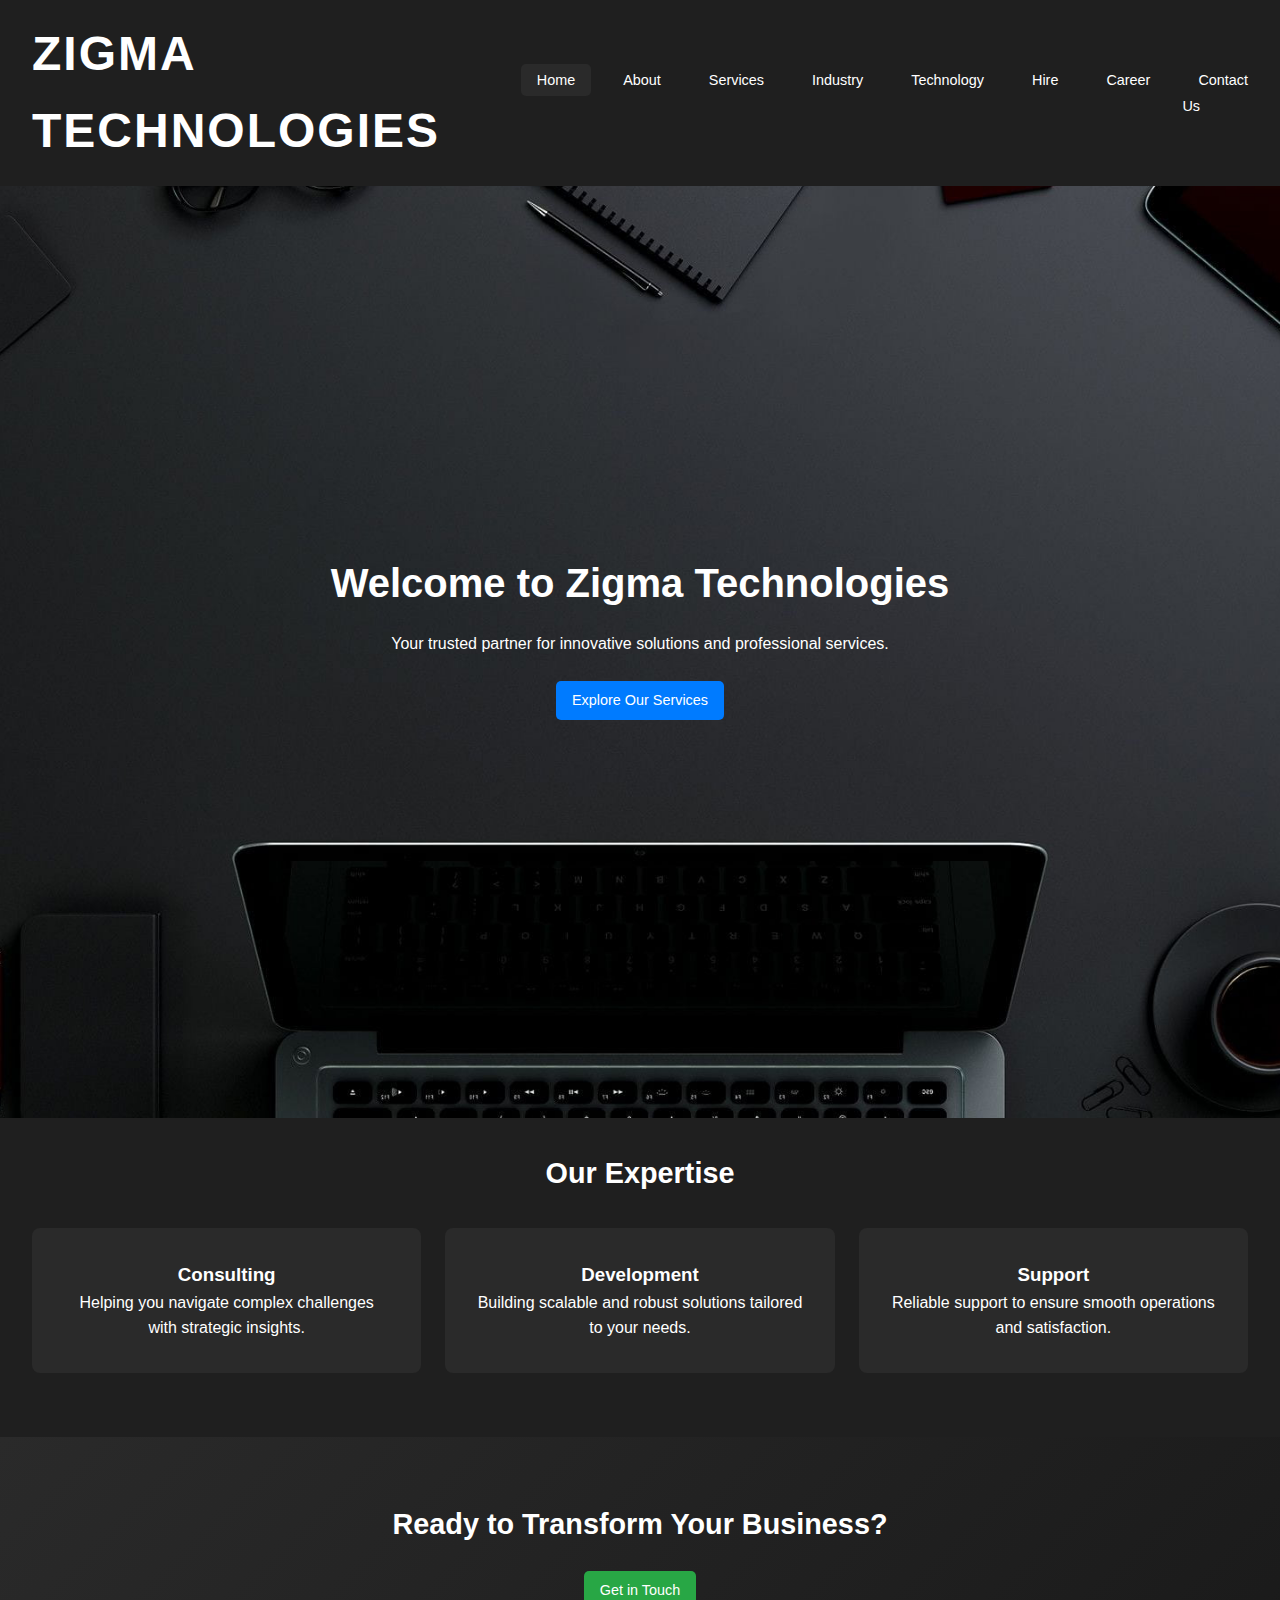
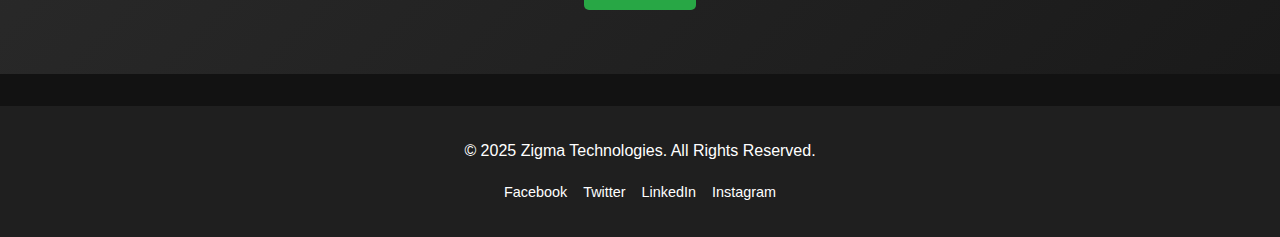
==== index.html @ 8d639a15 "Add files via upload" ====
<!DOCTYPE html>
<html lang="en">
<head>
    <meta charset="UTF-8">
    <meta name="viewport" content="width=device-width, initial-scale=1.0">
    <title>Home | Zigma Technologies</title>
    <link rel="stylesheet" href="css/style.css">
</head>
<body>
    <!-- Header Section -->
    <header>
        <div class="container">
            <!-- Replacing logo with text -->
            <div class="logo">
                <a href="index.html"><h1 class="animated-logo">Zigma Technologies</h1></a>
            </div>
            <nav>
                <ul class="nav-menu">
                    <li><a href="index.html" class="active">Home</a></li>
                    <li><a href="about.html">About</a></li>
                    <li><a href="services.html">Services</a></li>
                    <li><a href="industry.html">Industry</a></li>
                    <li><a href="technology.html">Technology</a></li>
                    <li><a href="hire.html">Hire</a></li>
                    <li><a href="career.html">Career</a></li>
                    <li><a href="contact.html">Contact Us</a></li>
                </ul>
            </nav>
        </div>
    </header>

    <!-- Hero Section -->
    <section class="hero">
        <div class="hero-content">
            <h1>Welcome to Zigma Technologies</h1>
            <p>Your trusted partner for innovative solutions and professional services.</p>
            <a href="#services" class="btn-primary">Explore Our Services</a>
        </div>
    </section>

    <!-- Services Overview Section -->
    <section id="services" class="services-overview">
        <div class="container">
            <h2>Our Expertise</h2>
            <div class="services-grid">
                <div class="service-item">
                    <h3>Consulting</h3>
                    <p>Helping you navigate complex challenges with strategic insights.</p>
                </div>
                <div class="service-item">
                    <h3>Development</h3>
                    <p>Building scalable and robust solutions tailored to your needs.</p>
                </div>
                <div class="service-item">
                    <h3>Support</h3>
                    <p>Reliable support to ensure smooth operations and satisfaction.</p>
                </div>
            </div>
        </div>
    </section>

    <!-- Call to Action Section -->
    <section class="cta">
        <div class="container">
            <h2>Ready to Transform Your Business?</h2>
            <a href="contact.html" class="btn-secondary">Get in Touch</a>
        </div>
    </section>

    <!-- Footer Section -->
    <footer>
        <div class="container">
            <p>&copy; 2025 Zigma Technologies. All Rights Reserved.</p>
            <ul class="social-links">
                <li><a href="#">Facebook</a></li>
                <li><a href="#">Twitter</a></li>
                <li><a href="#">LinkedIn</a></li>
                <li><a href="#">Instagram</a></li>
            </ul>
        </div>
    </footer>
</body>
</html>
---- css/style.css ----
/* General Reset */
body, h1, h2, h3, p, ul, li, a {
    margin: 0;
    padding: 0;
    text-decoration: none;
    list-style: none;
    box-sizing: border-box;
}

/* Body Style */
body {
    font-family: Arial, sans-serif;
    background-color: #121212;
    color: #ffffff;
    line-height: 1.6;
    margin: 0;
}

/* Header */
header {
    background-color: #1f1f1f;
    padding: 1rem 2rem;
    position: sticky;
    top: 0;
    z-index: 1000;
}

header .container {
    display: flex;
    justify-content: space-between;
    align-items: center;
}

/* Fade-In with Bouncing Effect for Zigma Technologies */
header .logo h1 {
    font-size: 3rem; /* Reduced font size */
    color: #ffffff; /* White color for text */
    font-weight: bold;
    text-transform: uppercase;
    letter-spacing: 2px; /* Reduced letter-spacing */
    animation: fadeInBounce 2s ease-out forwards;
}

/* Fade-In + Bouncing Effect */
@keyframes fadeInBounce {
    0% {
        opacity: 0;
        transform: translateY(-50px);
    }
    60% {
        opacity: 1;
        transform: translateY(10px);
    }
    80% {
        opacity: 1;
        transform: translateY(-5px);
    }
    100% {
        opacity: 1;
        transform: translateY(0);
    }
}

/* Navigation Menu */
.nav-menu {
    display: flex;
    gap: 1rem;
}

.nav-menu a {
    color: #ffffff;
    padding: 0.5rem 1rem;
    border-radius: 5px;
    font-size: 0.9rem; /* Reduced font size */
    transition: background-color 0.3s;
}

.nav-menu a:hover, .nav-menu a.active {
    background-color: #2a2a2a;
}

/* Hero Section */
.hero {
    height: 100vh;
    display: flex;
    align-items: center;
    justify-content: center;
    text-align: center;
    background: linear-gradient(135deg, #3a3a3a, #1f1f1f);
}

/* Hero Content Section with Background Image */
.hero-content {
    background-image: url('../image/BackGroundImage_Index_Center.jpg'); /* Corrected image path */
    background-size: cover; /* Cover the entire section */
    background-position: center; /* Center the image */
    padding: 2rem;
    width: 100%;
    height: 100%;
    display: flex;
    flex-direction: column;
    justify-content: center;
    align-items: center;
    text-align: center;
}

.hero-content h1 {
    font-size: 2.5rem; /* Reduced font size */
    margin-bottom: 1rem;
}

.hero-content p {
    font-size: 1rem; /* Reduced font size */
    margin-bottom: 1.5rem; /* Reduced margin */
}

.btn-primary {
    display: inline-block;
    padding: 0.5rem 1rem;
    background-color: #007BFF;
    color: #ffffff;
    border-radius: 5px;
    font-size: 0.9rem; /* Reduced font size */
    transition: background-color 0.3s;
}

.btn-primary:hover {
    background-color: #0056b3;
}

/* Services Overview */
.services-overview {
    padding: 4rem 2rem;
    background-color: #1f1f1f;
    text-align: center;
}

.services-overview h2 {
    margin-bottom: 2rem;
    font-size: 1.8rem; /* Reduced font size */
}

.services-grid {
    display: grid;
    grid-template-columns: repeat(auto-fit, minmax(300px, 1fr));
    gap: 1.5rem;
}

.service-item {
    background-color: #2a2a2a;
    padding: 2rem;
    border-radius: 8px;
    transition: transform 0.3s, background-color 0.3s;
}

.service-item:hover {
    transform: scale(1.05);
    background-color: #333333;
}

/* Call to Action Section */
.cta {
    padding: 4rem 2rem;
    background: linear-gradient(135deg, #2a2a2a, #1a1a1a);
    text-align: center;
}

.cta h2 {
    margin-bottom: 1.5rem;
    font-size: 1.8rem; /* Reduced font size */
}

.btn-secondary {
    display: inline-block;
    padding: 0.5rem 1rem;
    background-color: #28a745;
    color: #ffffff;
    border-radius: 5px;
    font-size: 0.9rem; /* Reduced font size */
    transition: background-color 0.3s;
}

.btn-secondary:hover {
    background-color: #218838;
}

/* Footer */
footer {
    background-color: #1f1f1f;
    text-align: center;
    padding: 2rem 0;
    margin-top: 2rem;
}

footer p {
    margin-bottom: 1rem;
    font-size: 1rem; /* Reduced font size */
}

footer .social-links {
    display: flex;
    justify-content: center;
    gap: 1rem;
}

footer .social-links a {
    color: #ffffff;
    transition: color 0.3s;
    font-size: 0.9rem; /* Reduced font size */
}

footer .social-links a:hover {
    color: #007BFF;
}
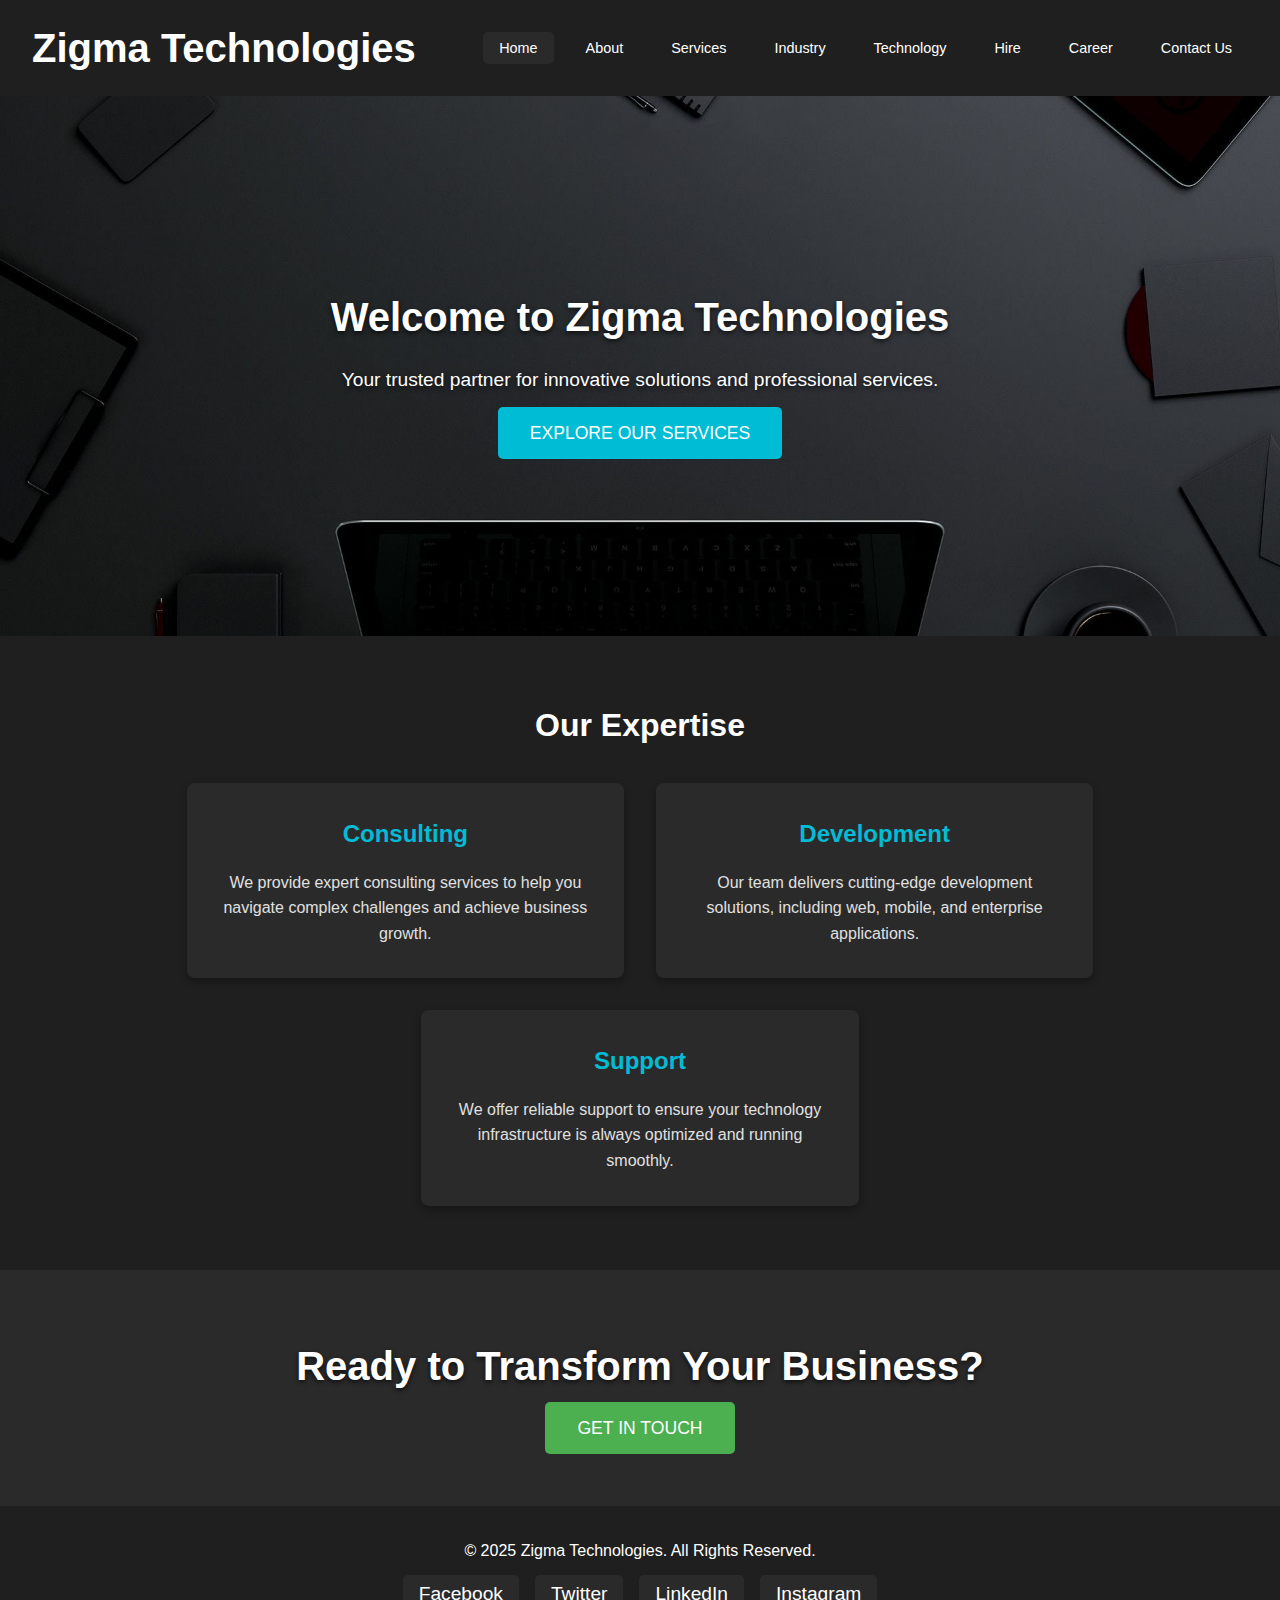
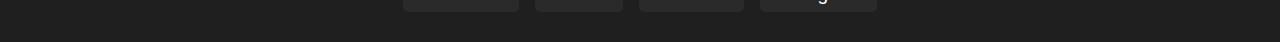
==== commit 7d93b342: "Add files via upload" ====
--- a/index.html
+++ b/index.html
@@ -10,9 +10,8 @@
     <!-- Header Section -->
     <header>
         <div class="container">
-            <!-- Replacing logo with text -->
             <div class="logo">
-                <a href="index.html"><h1 class="animated-logo">Zigma Technologies</h1></a>
+                <a href="index.html"><h1>Zigma Technologies</h1></a>
             </div>
             <nav>
                 <ul class="nav-menu">
@@ -34,36 +33,36 @@
         <div class="hero-content">
             <h1>Welcome to Zigma Technologies</h1>
             <p>Your trusted partner for innovative solutions and professional services.</p>
-            <a href="#services" class="btn-primary">Explore Our Services</a>
+            <a href="services.html" class="explore-btn">Explore Our Services</a>
         </div>
     </section>
 
-    <!-- Services Overview Section -->
-    <section id="services" class="services-overview">
+    <!-- Our Expertise Section -->
+    <section class="expertise">
         <div class="container">
             <h2>Our Expertise</h2>
-            <div class="services-grid">
-                <div class="service-item">
+            <div class="expertise-grid">
+                <div class="expertise-item">
                     <h3>Consulting</h3>
-                    <p>Helping you navigate complex challenges with strategic insights.</p>
+                    <p>We provide expert consulting services to help you navigate complex challenges and achieve business growth.</p>
                 </div>
-                <div class="service-item">
+                <div class="expertise-item">
                     <h3>Development</h3>
-                    <p>Building scalable and robust solutions tailored to your needs.</p>
+                    <p>Our team delivers cutting-edge development solutions, including web, mobile, and enterprise applications.</p>
                 </div>
-                <div class="service-item">
+                <div class="expertise-item">
                     <h3>Support</h3>
-                    <p>Reliable support to ensure smooth operations and satisfaction.</p>
+                    <p>We offer reliable support to ensure your technology infrastructure is always optimized and running smoothly.</p>
                 </div>
             </div>
         </div>
     </section>
 
-    <!-- Call to Action Section -->
-    <section class="cta">
-        <div class="container">
+    <!-- Ready to Transform Your Business Section -->
+    <section class="transform">
+        <div class="transform-content">
             <h2>Ready to Transform Your Business?</h2>
-            <a href="contact.html" class="btn-secondary">Get in Touch</a>
+            <a href="contact.html" class="contact-btn">Get In Touch</a>
         </div>
     </section>
 
@@ -72,10 +71,10 @@
         <div class="container">
             <p>&copy; 2025 Zigma Technologies. All Rights Reserved.</p>
             <ul class="social-links">
-                <li><a href="#">Facebook</a></li>
-                <li><a href="#">Twitter</a></li>
-                <li><a href="#">LinkedIn</a></li>
-                <li><a href="#">Instagram</a></li>
+                <li><a href="https://www.facebook.com" target="_blank">Facebook</a></li>
+                <li><a href="https://www.twitter.com" target="_blank">Twitter</a></li>
+                <li><a href="https://www.linkedin.com" target="_blank">LinkedIn</a></li>
+                <li><a href="https://www.instagram.com" target="_blank">Instagram</a></li>
             </ul>
         </div>
     </footer>
--- a/css/style.css
+++ b/css/style.css
@@ -31,37 +31,13 @@
     align-items: center;
 }
 
-/* Fade-In with Bouncing Effect for Zigma Technologies */
 header .logo h1 {
-    font-size: 3rem; /* Reduced font size */
-    color: #ffffff; /* White color for text */
+    font-size: 2.5rem;
+    color: #ffffff;
     font-weight: bold;
-    text-transform: uppercase;
-    letter-spacing: 2px; /* Reduced letter-spacing */
-    animation: fadeInBounce 2s ease-out forwards;
 }
 
-/* Fade-In + Bouncing Effect */
-@keyframes fadeInBounce {
-    0% {
-        opacity: 0;
-        transform: translateY(-50px);
-    }
-    60% {
-        opacity: 1;
-        transform: translateY(10px);
-    }
-    80% {
-        opacity: 1;
-        transform: translateY(-5px);
-    }
-    100% {
-        opacity: 1;
-        transform: translateY(0);
-    }
-}
-
-/* Navigation Menu */
+/* Navigation */
 .nav-menu {
     display: flex;
     gap: 1rem;
@@ -71,7 +47,7 @@
     color: #ffffff;
     padding: 0.5rem 1rem;
     border-radius: 5px;
-    font-size: 0.9rem; /* Reduced font size */
+    font-size: 0.9rem;
     transition: background-color 0.3s;
 }
 
@@ -79,136 +55,141 @@
     background-color: #2a2a2a;
 }
 
-/* Hero Section */
+/* Hero Section with Background Image */
 .hero {
-    height: 100vh;
+    height: 60vh;
     display: flex;
     align-items: center;
     justify-content: center;
     text-align: center;
-    background: linear-gradient(135deg, #3a3a3a, #1f1f1f);
-}
-
-/* Hero Content Section with Background Image */
-.hero-content {
-    background-image: url('../image/BackGroundImage_Index_Center.jpg'); /* Corrected image path */
-    background-size: cover; /* Cover the entire section */
-    background-position: center; /* Center the image */
-    padding: 2rem;
-    width: 100%;
-    height: 100%;
-    display: flex;
-    flex-direction: column;
-    justify-content: center;
-    align-items: center;
-    text-align: center;
+    background: url('../image/BackGroundImage_Index_Center.jpg') no-repeat center center;
+    background-size: cover;
 }
 
 .hero-content h1 {
-    font-size: 2.5rem; /* Reduced font size */
+    font-size: 2.5rem;
     margin-bottom: 1rem;
+    text-shadow: 0 2px 5px rgba(0, 0, 0, 0.7);
 }
 
 .hero-content p {
-    font-size: 1rem; /* Reduced font size */
-    margin-bottom: 1.5rem; /* Reduced margin */
+    font-size: 1.2rem;
+    margin-bottom: 1.5rem;
+    text-shadow: 0 2px 5px rgba(0, 0, 0, 0.7);
 }
 
-.btn-primary {
-    display: inline-block;
-    padding: 0.5rem 1rem;
-    background-color: #007BFF;
+.explore-btn {
+    background-color: #00bcd4;
     color: #ffffff;
+    padding: 1rem 2rem;
+    font-size: 1.1rem;
     border-radius: 5px;
-    font-size: 0.9rem; /* Reduced font size */
+    text-transform: uppercase;
     transition: background-color 0.3s;
 }
 
-.btn-primary:hover {
-    background-color: #0056b3;
+.explore-btn:hover {
+    background-color: #0097a7;
 }
 
-/* Services Overview */
-.services-overview {
+/* Our Expertise Section */
+.expertise {
     padding: 4rem 2rem;
     background-color: #1f1f1f;
     text-align: center;
 }
 
-.services-overview h2 {
+.expertise h2 {
+    font-size: 2rem;
     margin-bottom: 2rem;
-    font-size: 1.8rem; /* Reduced font size */
 }
 
-.services-grid {
-    display: grid;
-    grid-template-columns: repeat(auto-fit, minmax(300px, 1fr));
-    gap: 1.5rem;
+.expertise-grid {
+    display: flex;
+    gap: 2rem;
+    justify-content: center;
+    flex-wrap: wrap;
 }
 
-.service-item {
+.expertise-item {
     background-color: #2a2a2a;
     padding: 2rem;
+    flex: 1 1 calc(33.333% - 2rem);
+    max-width: calc(33.333% - 2rem);
+    text-align: center;
     border-radius: 8px;
-    transition: transform 0.3s, background-color 0.3s;
+    box-shadow: 0 4px 8px rgba(0, 0, 0, 0.3);
 }
 
-.service-item:hover {
-    transform: scale(1.05);
-    background-color: #333333;
+.expertise-item h3 {
+    font-size: 1.5rem;
+    margin-bottom: 1rem;
+    color: #00bcd4;
 }
 
-/* Call to Action Section */
-.cta {
+.expertise-item p {
+    font-size: 1rem;
+    color: #e0e0e0;
+}
+
+/* Ready to Transform Your Business Section */
+.transform {
     padding: 4rem 2rem;
-    background: linear-gradient(135deg, #2a2a2a, #1a1a1a);
+    background-color: #2a2a2a; /* Same background color as expertise section */
     text-align: center;
 }
 
-.cta h2 {
-    margin-bottom: 1.5rem;
-    font-size: 1.8rem; /* Reduced font size */
+.transform-content h2 {
+    font-size: 2.5rem;
+    margin-bottom: 1rem;
+    color: #ffffff;
+    text-shadow: 0 2px 5px rgba(0, 0, 0, 0.7);
 }
 
-.btn-secondary {
-    display: inline-block;
-    padding: 0.5rem 1rem;
-    background-color: #28a745;
+.contact-btn {
+    background-color: #4CAF50; /* Green button */
     color: #ffffff;
+    padding: 1rem 2rem;
+    font-size: 1.1rem;
     border-radius: 5px;
-    font-size: 0.9rem; /* Reduced font size */
+    text-transform: uppercase;
     transition: background-color 0.3s;
+    text-decoration: none;
 }
 
-.btn-secondary:hover {
-    background-color: #218838;
+.contact-btn:hover {
+    background-color: #45a049;
 }
 
-/* Footer */
+/* Footer Section */
 footer {
     background-color: #1f1f1f;
     text-align: center;
     padding: 2rem 0;
-    margin-top: 2rem;
 }
 
 footer p {
     margin-bottom: 1rem;
-    font-size: 1rem; /* Reduced font size */
 }
 
-footer .social-links {
+/* Social Links in Footer */
+.social-links {
     display: flex;
     justify-content: center;
     gap: 1rem;
+    margin-top: 1rem;
 }
 
-footer .social-links a {
+.social-links a {
     color: #ffffff;
-    transition: color 0.3s;
-    font-size: 0.9rem; /* Reduced font size */
+    font-size: 1.2rem;
+    padding: 0.5rem 1rem;
+    border-radius: 5px;
+    background-color: #2a2a2a;
+    transition: background-color 0.3s, transform 0.3s;
 }
 
-footer .social-links a:hover {
-    color: #007BFF;
+.social-links a:hover {
+    background-color: #00bcd4;
+    transform: scale(1.1);
 }
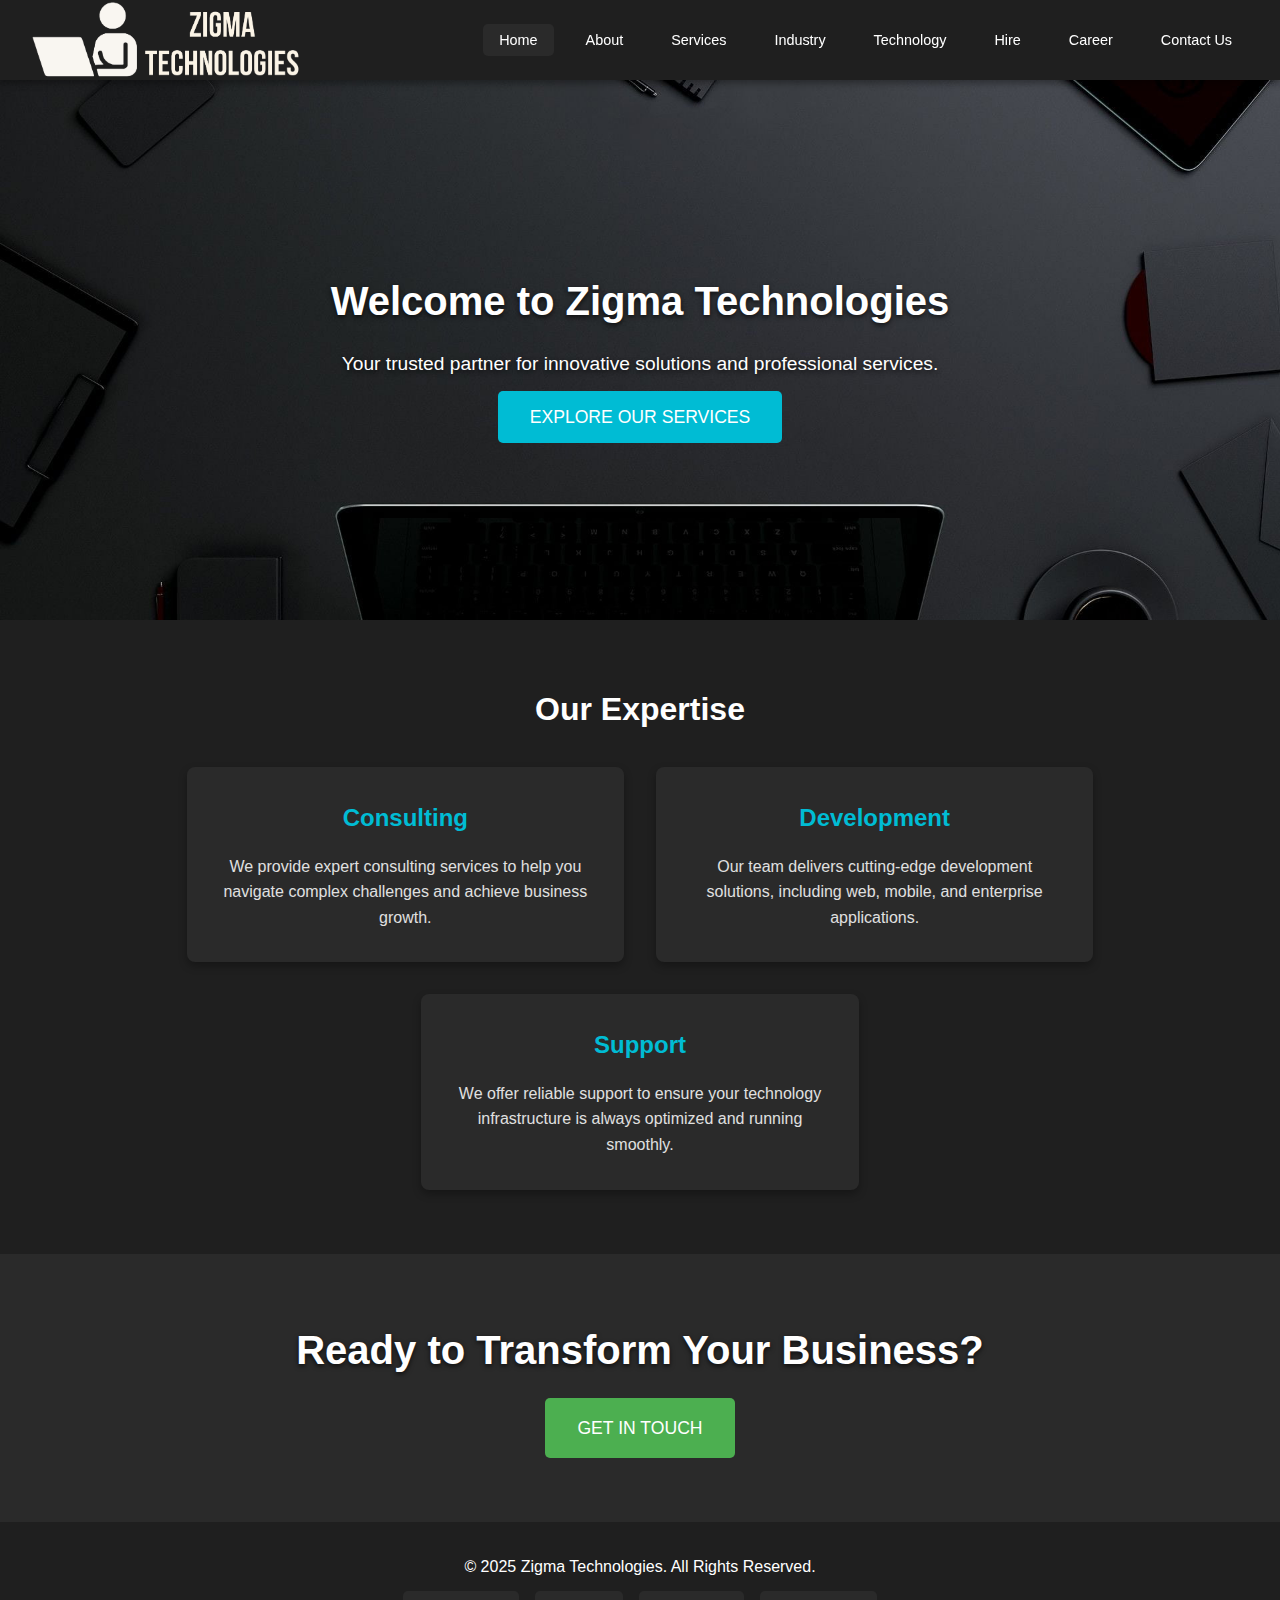
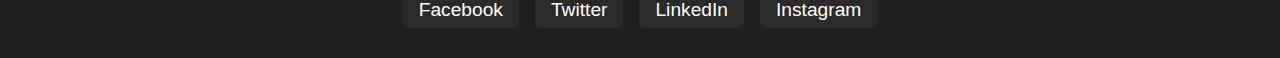
==== commit 9a360da1: "Add files via upload" ====
--- a/index.html
+++ b/index.html
@@ -10,9 +10,11 @@
     <!-- Header Section -->
     <header>
         <div class="container">
-            <div class="logo">
-                <a href="index.html"><h1>Zigma Technologies</h1></a>
-            </div>
+			<div class="logo">
+				<a href="index.html">
+					<img src="image/Company_logo.png" alt="Zigma Technologies Logo" class="company-logo">
+				</a>
+			</div>
             <nav>
                 <ul class="nav-menu">
                     <li><a href="index.html" class="active">Home</a></li>
--- a/css/style.css
+++ b/css/style.css
@@ -13,31 +13,38 @@
     background-color: #121212;
     color: #ffffff;
     line-height: 1.6;
-    margin: 0;
 }
 
 /* Header */
 header {
     background-color: #1f1f1f;
-    padding: 1rem 2rem;
+    height: 80px; /* Fixed header height */
+    display: flex;
+    align-items: center;
+    justify-content: space-between;
+    padding: 0 2rem;
     position: sticky;
     top: 0;
     z-index: 1000;
+    box-shadow: 0 4px 6px rgba(0, 0, 0, 0.3);
 }
 
 header .container {
     display: flex;
+    align-items: center;
     justify-content: space-between;
-    align-items: center;
-}
-
-header .logo h1 {
-    font-size: 2.5rem;
-    color: #ffffff;
-    font-weight: bold;
-}
-
-/* Navigation */
+    width: 100%;
+    height: 100%; /* Ensure it fills the header height */
+}
+
+header .logo img {
+    height: 100%; /* Fit the container height */
+    max-height: 80px; /* Prevent the image from exceeding the header height */
+    width: auto; /* Maintain the aspect ratio */
+    display: block;
+}
+
+/* Navigation Menu */
 .nav-menu {
     display: flex;
     gap: 1rem;
@@ -47,7 +54,7 @@
     color: #ffffff;
     padding: 0.5rem 1rem;
     border-radius: 5px;
-    font-size: 0.9rem;
+	font-size: 0.9rem;
     transition: background-color 0.3s;
 }
 
@@ -55,7 +62,7 @@
     background-color: #2a2a2a;
 }
 
-/* Hero Section with Background Image */
+/* Hero Section */
 .hero {
     height: 60vh;
     display: flex;
@@ -135,7 +142,7 @@
 /* Ready to Transform Your Business Section */
 .transform {
     padding: 4rem 2rem;
-    background-color: #2a2a2a; /* Same background color as expertise section */
+    background-color: #2a2a2a;
     text-align: center;
 }
 
@@ -147,7 +154,7 @@
 }
 
 .contact-btn {
-    background-color: #4CAF50; /* Green button */
+    background-color: #4CAF50;
     color: #ffffff;
     padding: 1rem 2rem;
     font-size: 1.1rem;
@@ -155,6 +162,7 @@
     text-transform: uppercase;
     transition: background-color 0.3s;
     text-decoration: none;
+    display: inline-block;
 }
 
 .contact-btn:hover {
@@ -178,6 +186,7 @@
     justify-content: center;
     gap: 1rem;
     margin-top: 1rem;
+    flex-wrap: wrap;
 }
 
 .social-links a {
@@ -193,3 +202,68 @@
     background-color: #00bcd4;
     transform: scale(1.1);
 }
+
+/* Responsive Adjustments */
+@media (max-width: 1024px) {
+    header {
+        height: 70px; /* Reduce header height for tablets */
+    }
+
+    header .logo img {
+        height: 100%; /* Ensure it scales proportionally */
+    }
+
+    .hero-content h1 {
+        font-size: 2rem;
+    }
+
+    .expertise-item {
+        flex: 1 1 100%;
+        max-width: 100%;
+    }
+}
+
+@media (max-width: 768px) {
+    header {
+        height: 60px; /* Further reduce header height for smaller screens */
+    }
+
+    header .logo img {
+        height: 100%;
+    }
+
+    .hero {
+        height: 50vh;
+    }
+
+    .hero-content h1 {
+        font-size: 1.8rem;
+    }
+
+    .hero-content p {
+        font-size: 1rem;
+    }
+}
+
+@media (max-width: 480px) {
+    header {
+        height: 50px; /* Compact header for small devices */
+    }
+
+    header .logo img {
+        height: 100%;
+    }
+
+    .hero {
+        height: 40vh;
+    }
+
+    .hero-content h1 {
+        font-size: 1.6rem;
+    }
+
+    .contact-btn {
+        width: 100%;
+        padding: 1rem;
+    }
+}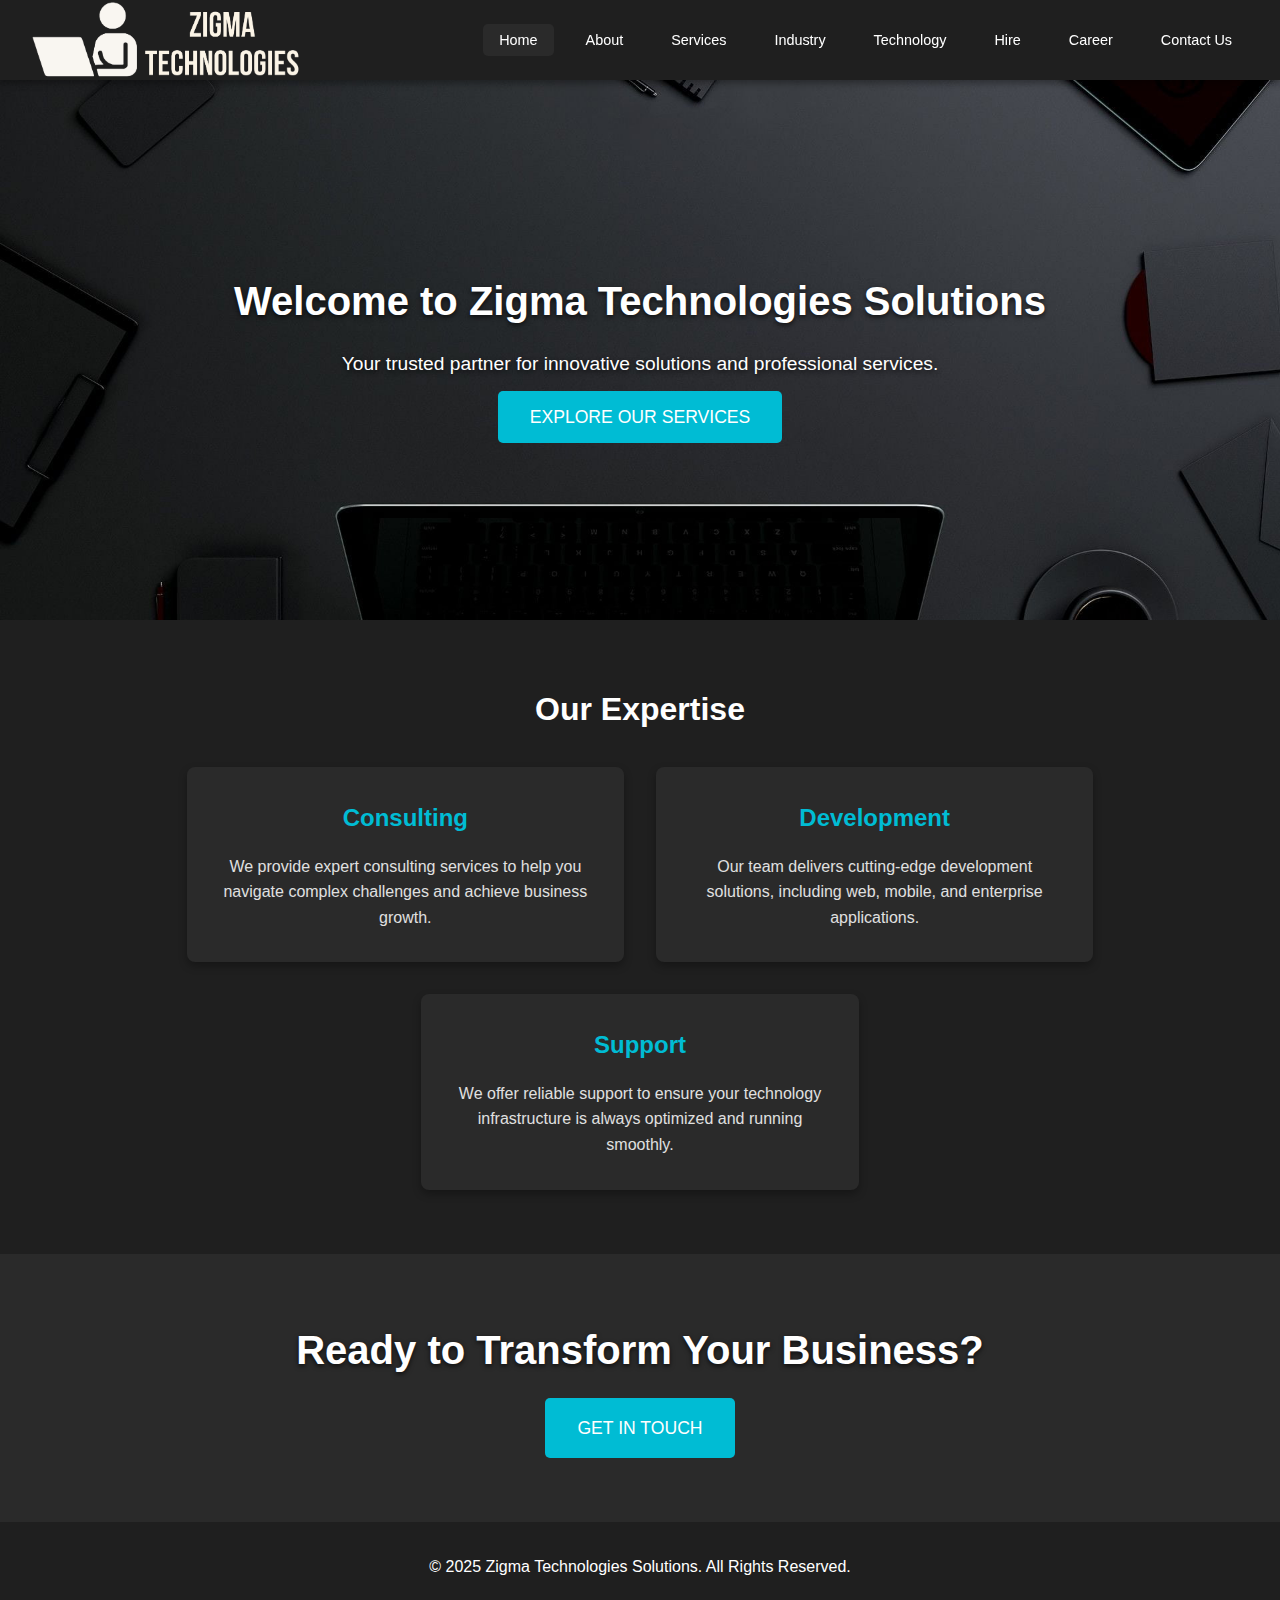
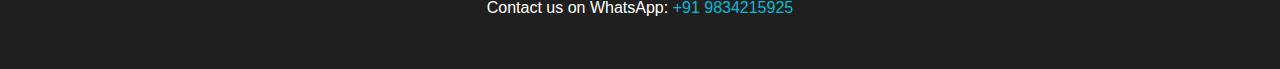
==== commit c06329c5: "Add files via upload" ====
--- a/index.html
+++ b/index.html
@@ -3,18 +3,18 @@
 <head>
     <meta charset="UTF-8">
     <meta name="viewport" content="width=device-width, initial-scale=1.0">
-    <title>Home | Zigma Technologies</title>
+    <title>Home | Zigma Technologies Solutions</title>
     <link rel="stylesheet" href="css/style.css">
 </head>
 <body>
     <!-- Header Section -->
     <header>
         <div class="container">
-			<div class="logo">
-				<a href="index.html">
-					<img src="image/Company_logo.png" alt="Zigma Technologies Logo" class="company-logo">
-				</a>
-			</div>
+            <div class="logo">
+                <a href="index.html">
+                    <img src="image/Company_logo.png" alt="Zigma Technologies Logo" class="company-logo">
+                </a>
+            </div>
             <nav>
                 <ul class="nav-menu">
                     <li><a href="index.html" class="active">Home</a></li>
@@ -33,7 +33,7 @@
     <!-- Hero Section -->
     <section class="hero">
         <div class="hero-content">
-            <h1>Welcome to Zigma Technologies</h1>
+            <h1>Welcome to Zigma Technologies Solutions</h1>
             <p>Your trusted partner for innovative solutions and professional services.</p>
             <a href="services.html" class="explore-btn">Explore Our Services</a>
         </div>
@@ -71,13 +71,9 @@
     <!-- Footer Section -->
     <footer>
         <div class="container">
-            <p>&copy; 2025 Zigma Technologies. All Rights Reserved.</p>
-            <ul class="social-links">
-                <li><a href="https://www.facebook.com" target="_blank">Facebook</a></li>
-                <li><a href="https://www.twitter.com" target="_blank">Twitter</a></li>
-                <li><a href="https://www.linkedin.com" target="_blank">LinkedIn</a></li>
-                <li><a href="https://www.instagram.com" target="_blank">Instagram</a></li>
-            </ul>
+            <p>&copy; 2025 Zigma Technologies Solutions. All Rights Reserved.</p>
+            <p>Contact us on WhatsApp: <a href="https://wa.me/9834215925" target="_blank" style="color: #00bcd4; text-decoration: none; transition: color 0.3s;"
+       onmouseover="this.style.color='#019cae';" onmouseout="this.style.color='#00bcd4';">+91 9834215925</a></p>
         </div>
     </footer>
 </body>
--- a/css/style.css
+++ b/css/style.css
@@ -154,7 +154,7 @@
 }
 
 .contact-btn {
-    background-color: #4CAF50;
+    background-color: #00bcd4;
     color: #ffffff;
     padding: 1rem 2rem;
     font-size: 1.1rem;
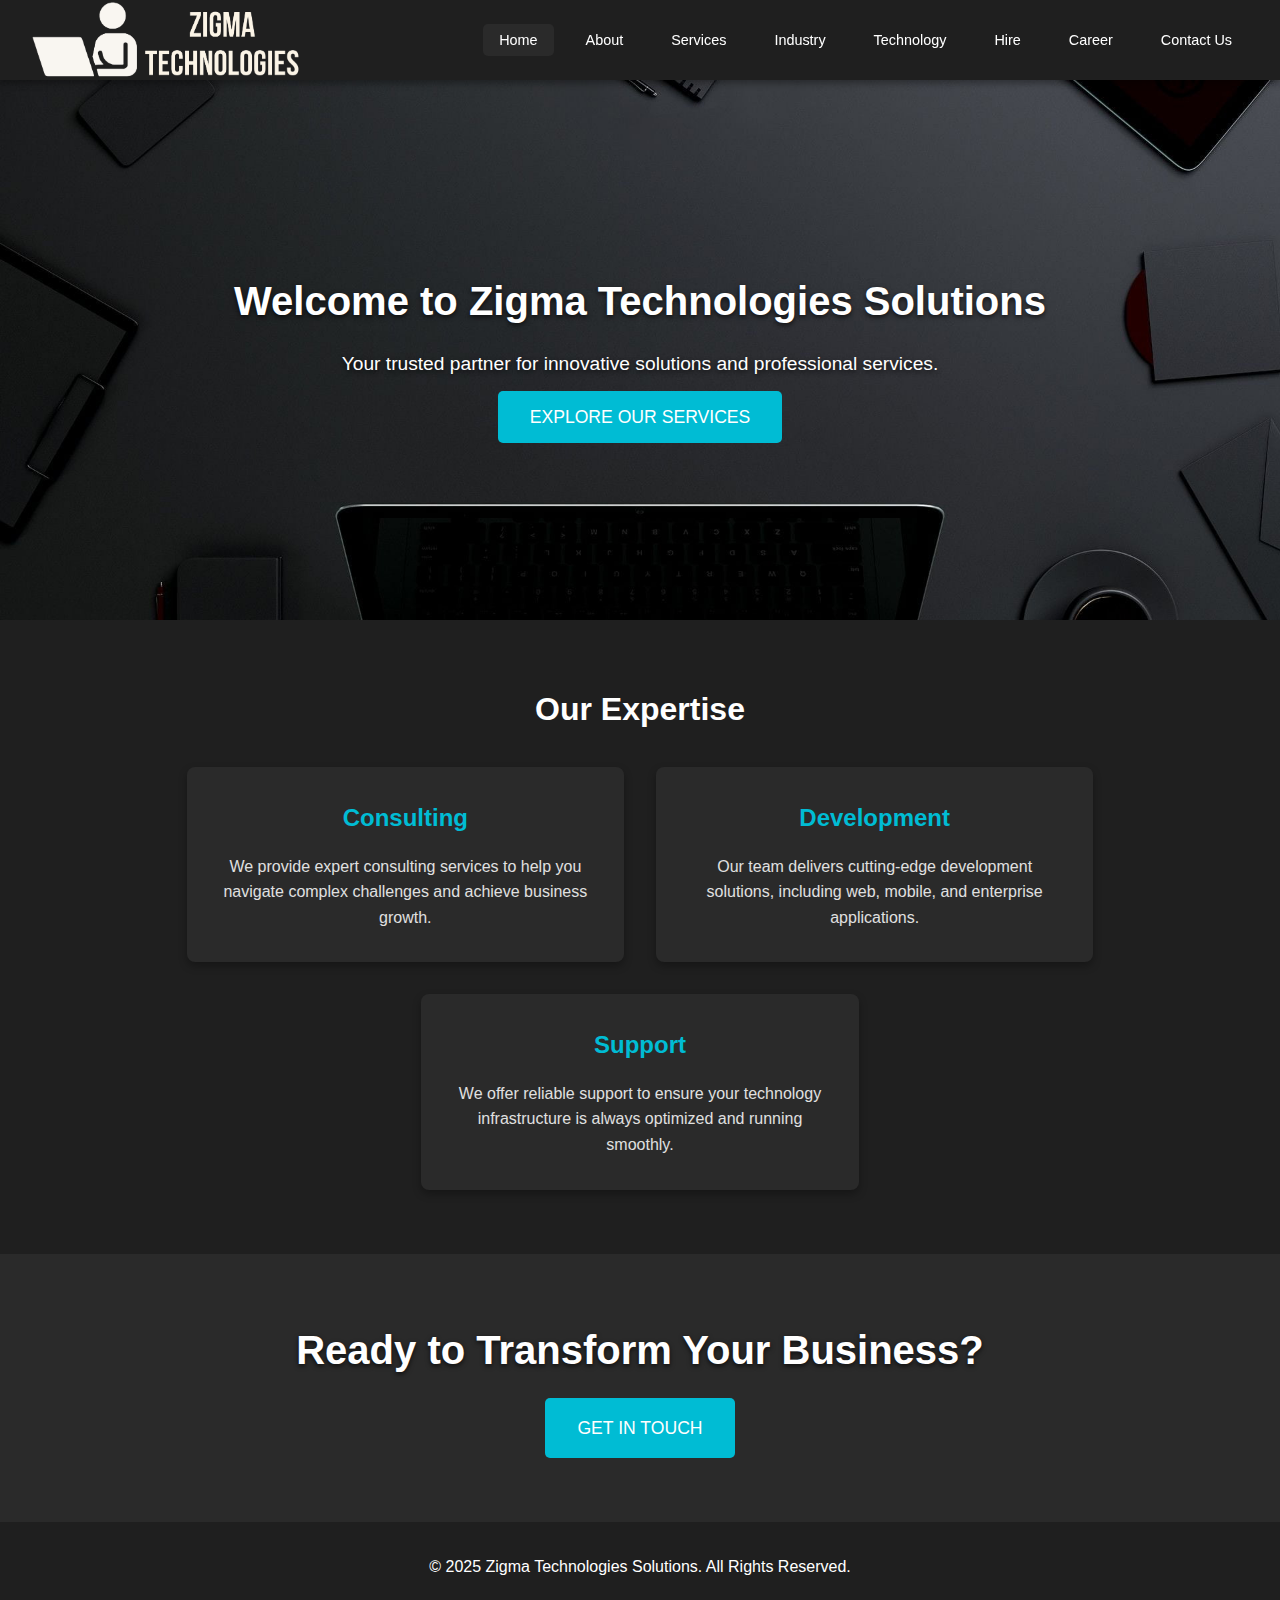
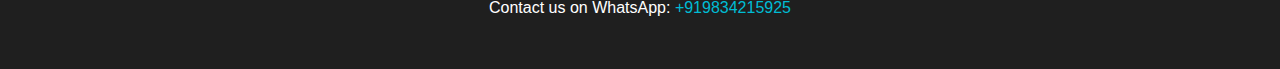
==== commit fdc1dc40: "Add files via upload" ====
--- a/index.html
+++ b/index.html
@@ -73,7 +73,7 @@
         <div class="container">
             <p>&copy; 2025 Zigma Technologies Solutions. All Rights Reserved.</p>
             <p>Contact us on WhatsApp: <a href="https://wa.me/9834215925" target="_blank" style="color: #00bcd4; text-decoration: none; transition: color 0.3s;"
-       onmouseover="this.style.color='#019cae';" onmouseout="this.style.color='#00bcd4';">+91 9834215925</a></p>
+       onmouseover="this.style.color='#019cae';" onmouseout="this.style.color='#00bcd4';">+919834215925</a></p>
         </div>
     </footer>
 </body>
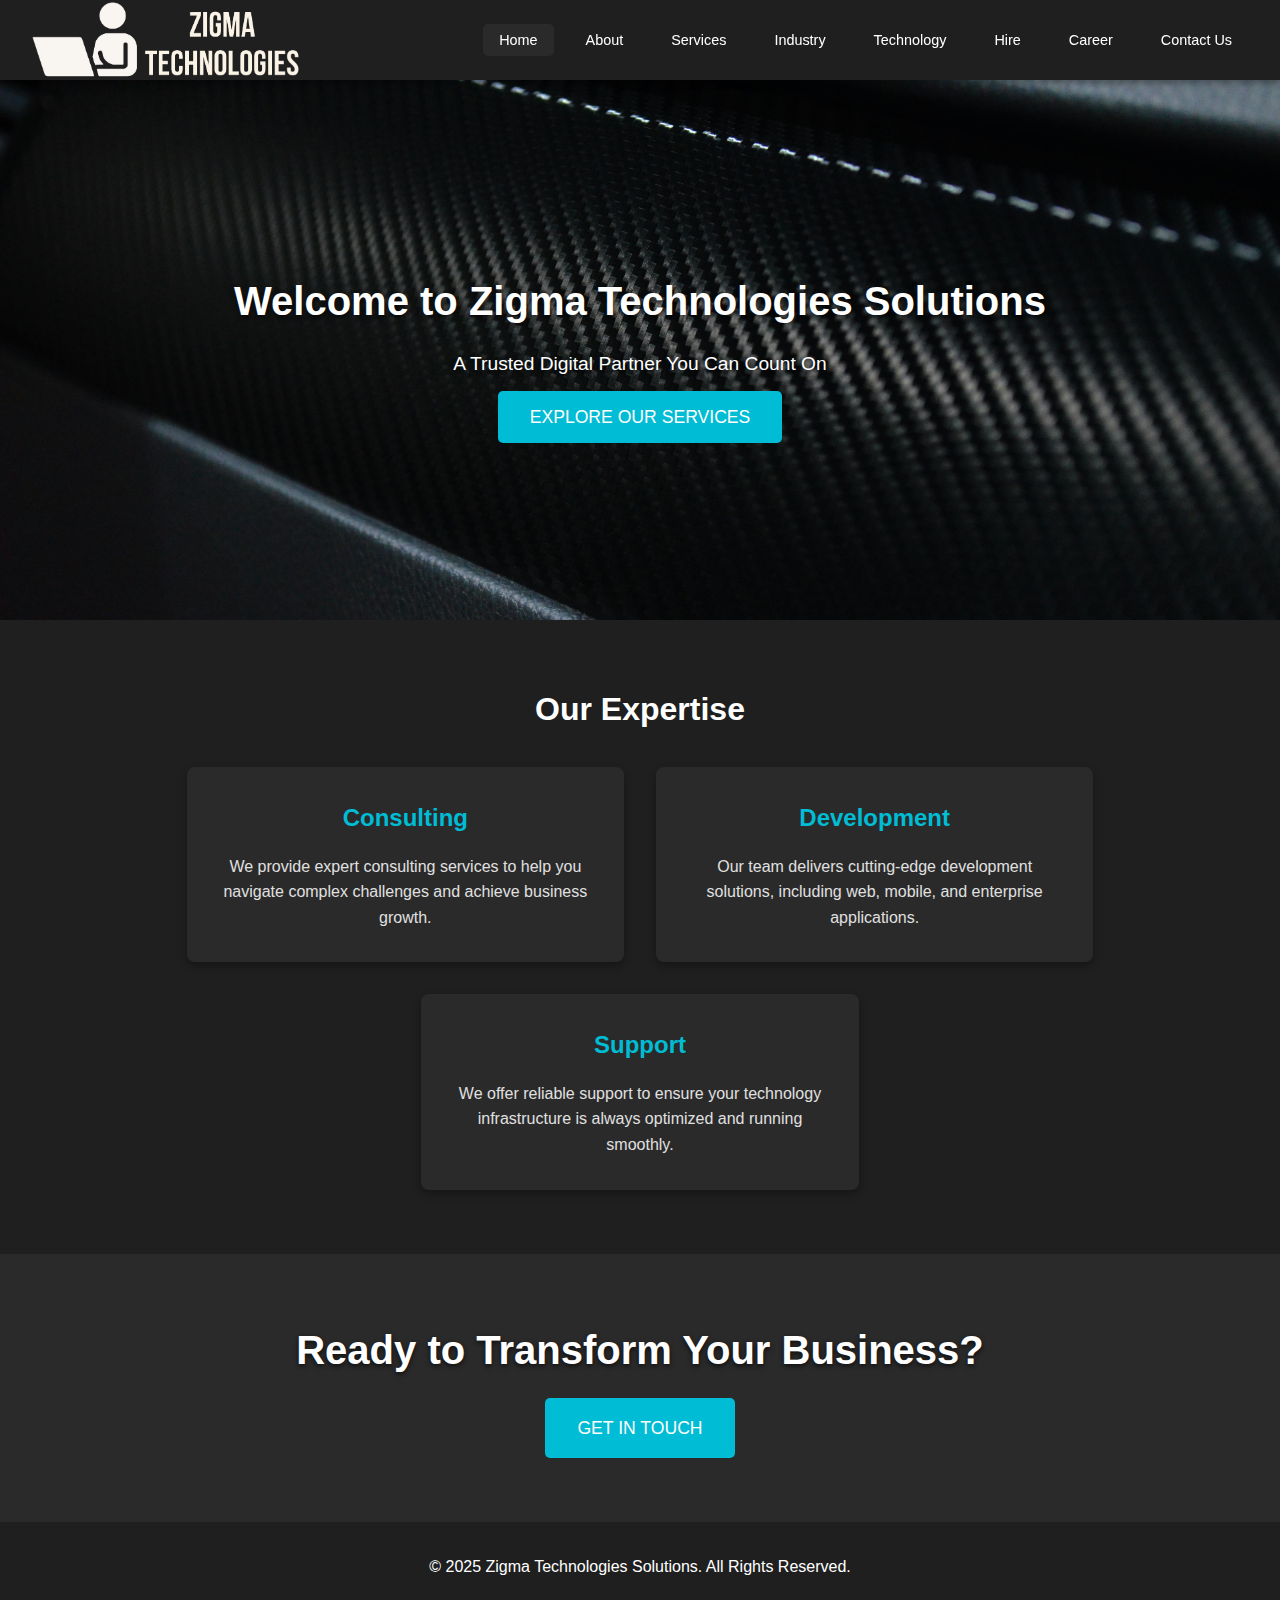
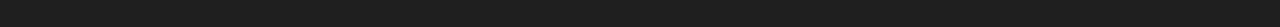
==== commit 0f2a3934: "Add files via upload" ====
--- a/index.html
+++ b/index.html
@@ -34,7 +34,7 @@
     <section class="hero">
         <div class="hero-content">
             <h1>Welcome to Zigma Technologies Solutions</h1>
-            <p>Your trusted partner for innovative solutions and professional services.</p>
+            <p>A Trusted Digital Partner You Can Count On</p>
             <a href="services.html" class="explore-btn">Explore Our Services</a>
         </div>
     </section>
@@ -72,8 +72,7 @@
     <footer>
         <div class="container">
             <p>&copy; 2025 Zigma Technologies Solutions. All Rights Reserved.</p>
-            <p>Contact us on WhatsApp: <a href="https://wa.me/9834215925" target="_blank" style="color: #00bcd4; text-decoration: none; transition: color 0.3s;"
-       onmouseover="this.style.color='#019cae';" onmouseout="this.style.color='#00bcd4';">+919834215925</a></p>
+
         </div>
     </footer>
 </body>
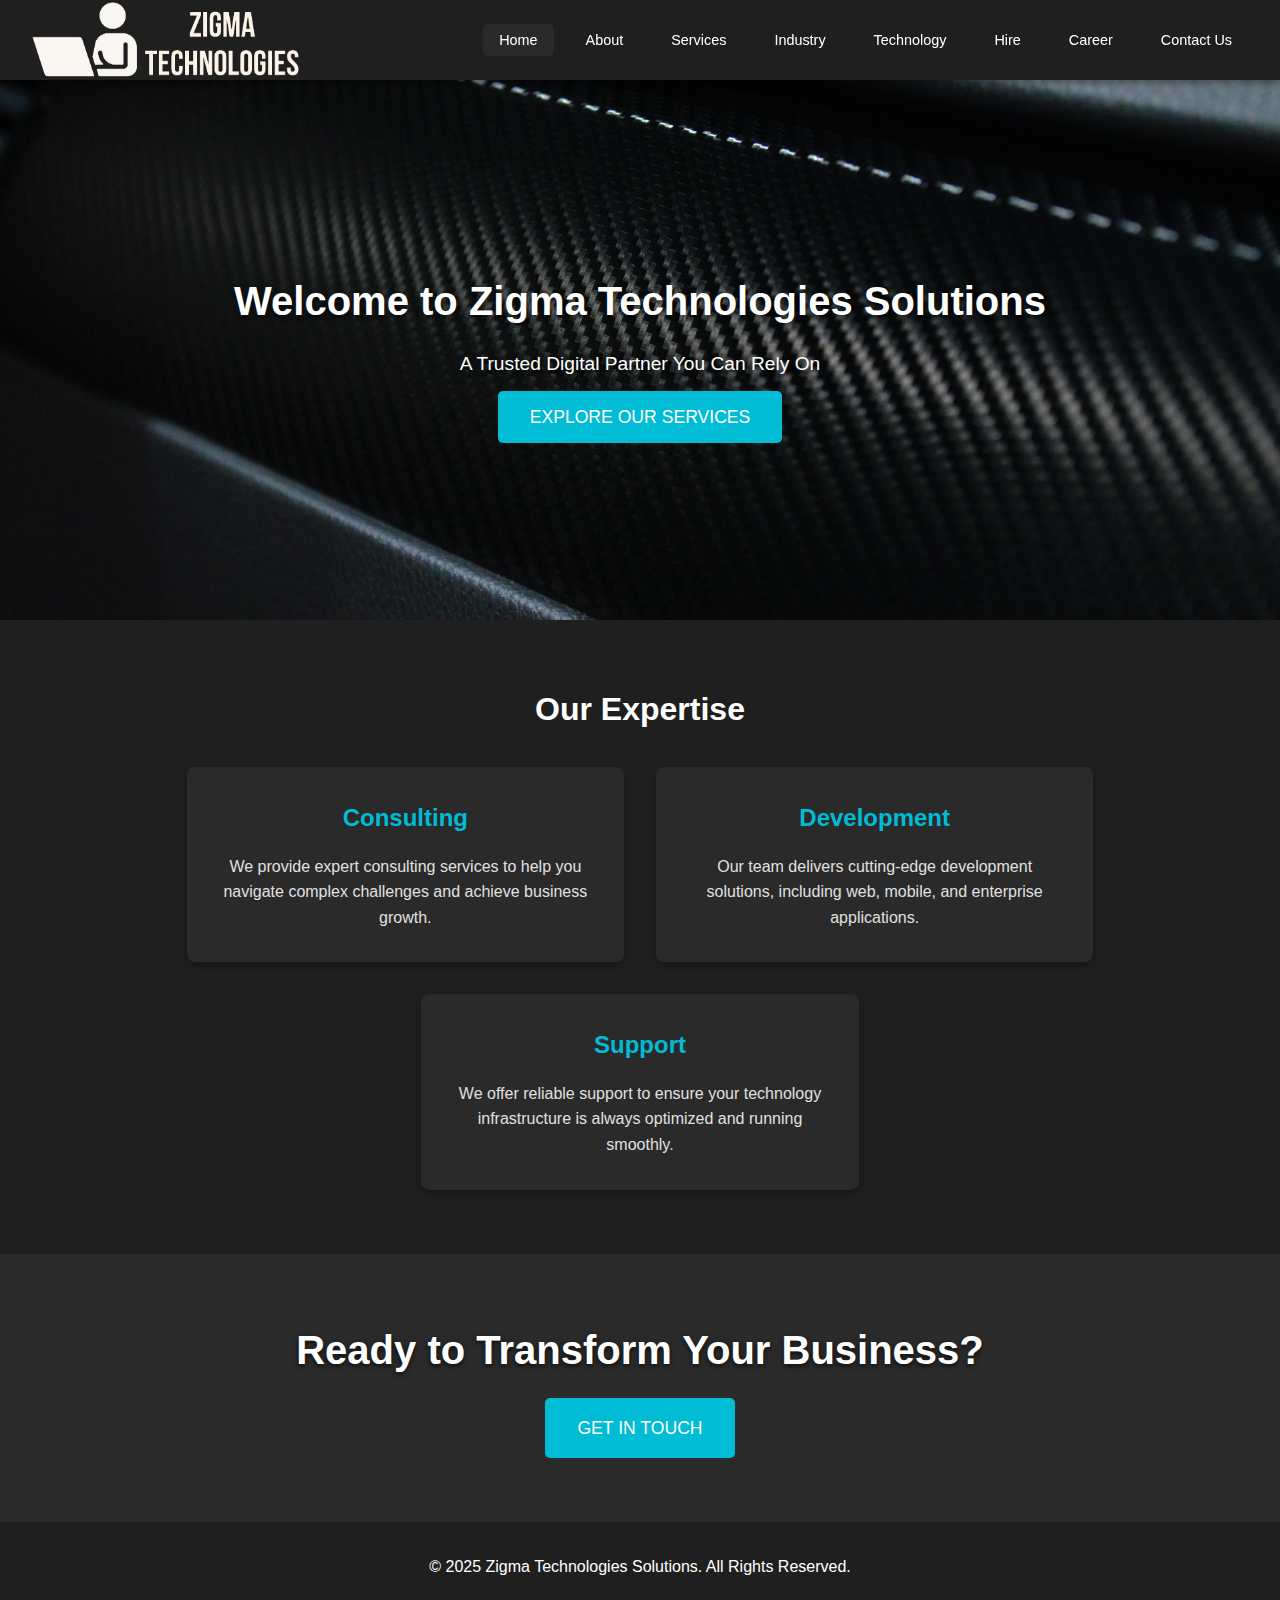
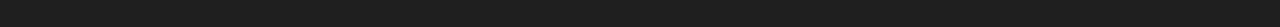
==== commit 99c02695: "Add files via upload" ====
--- a/index.html
+++ b/index.html
@@ -34,7 +34,7 @@
     <section class="hero">
         <div class="hero-content">
             <h1>Welcome to Zigma Technologies Solutions</h1>
-            <p>A Trusted Digital Partner You Can Count On</p>
+            <p>A Trusted Digital Partner You Can Rely On</p>
             <a href="services.html" class="explore-btn">Explore Our Services</a>
         </div>
     </section>
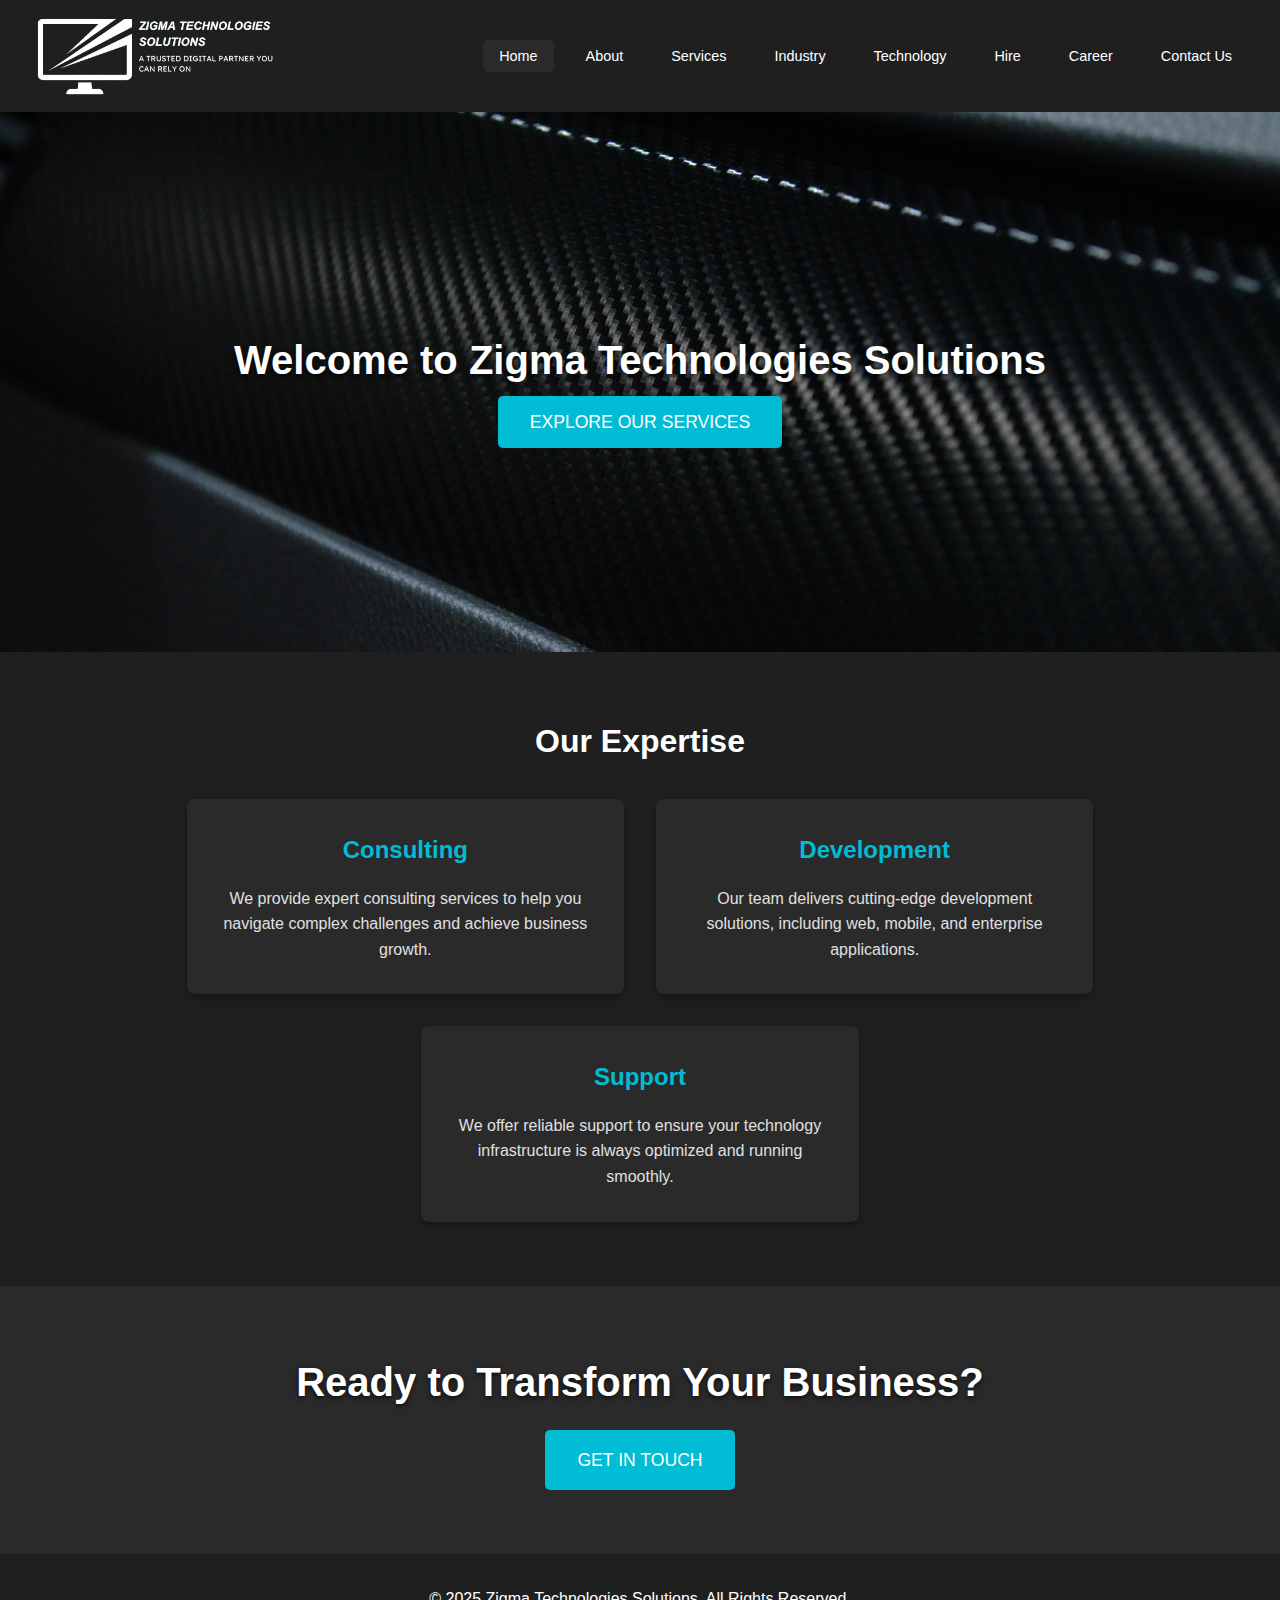
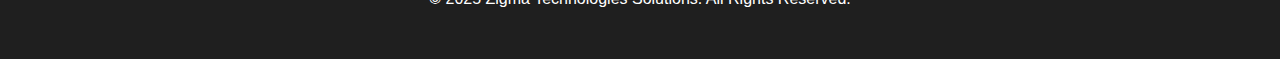
==== commit 36fbe5b2: "Add files via upload" ====
--- a/index.html
+++ b/index.html
@@ -34,7 +34,7 @@
     <section class="hero">
         <div class="hero-content">
             <h1>Welcome to Zigma Technologies Solutions</h1>
-            <p>A Trusted Digital Partner You Can Rely On</p>
+            <!-- <p>A Trusted Digital Partner You Can Rely On</p> -->
             <a href="services.html" class="explore-btn">Explore Our Services</a>
         </div>
     </section>
--- a/css/style.css
+++ b/css/style.css
@@ -18,15 +18,10 @@
 /* Header */
 header {
     background-color: #1f1f1f;
-    height: 80px; /* Fixed header height */
-    display: flex;
-    align-items: center;
-    justify-content: space-between;
-    padding: 0 2rem;
+    padding: 1rem 2rem;
     position: sticky;
     top: 0;
     z-index: 1000;
-    box-shadow: 0 4px 6px rgba(0, 0, 0, 0.3);
 }
 
 header .container {
